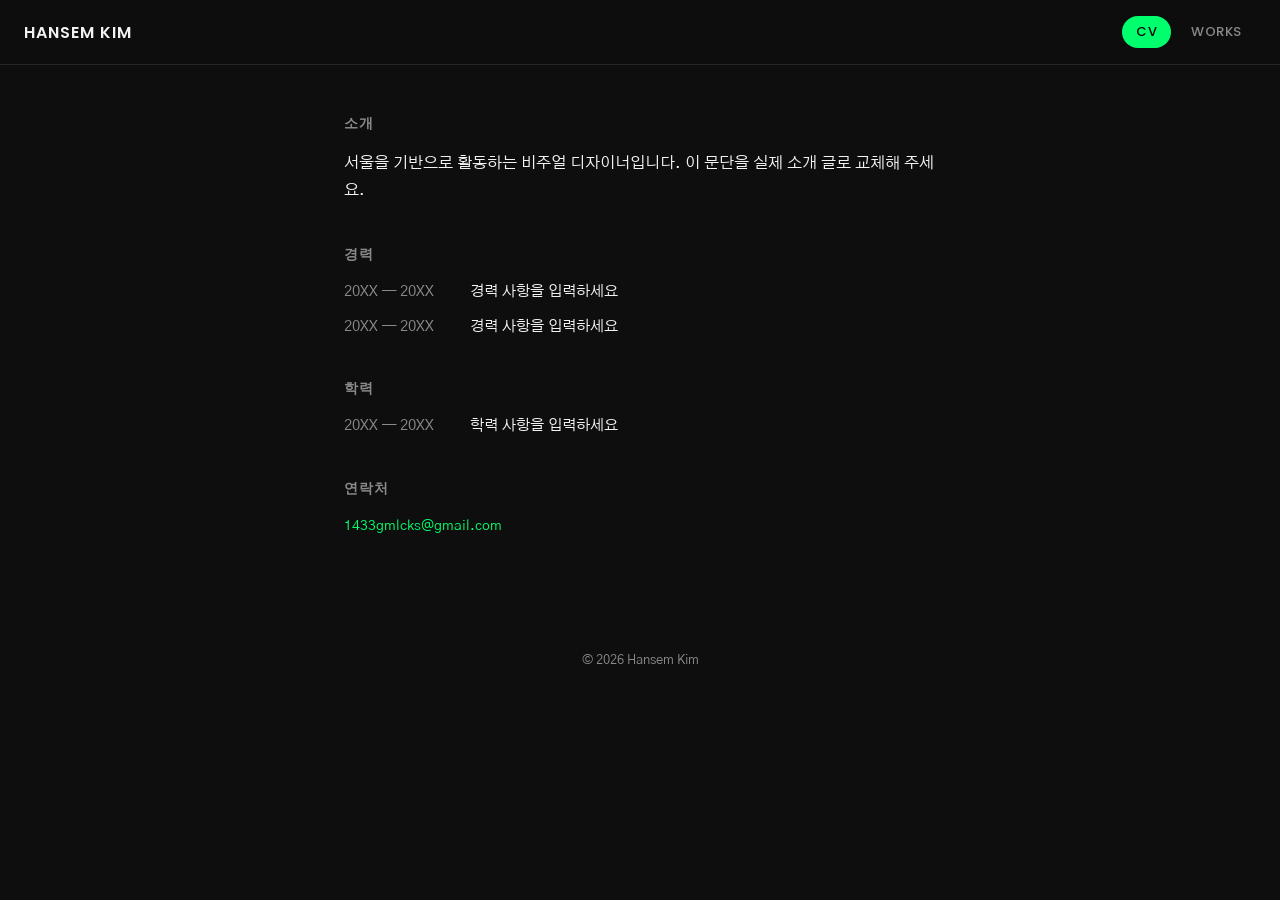
==== cv.html @ 02205abd "Rework nav to CV/WORKS tabs, drop i18n/categories, per-project image folders - GNB is now just Logo " ====
<!DOCTYPE html>
<html lang="ko">
<head>
<meta charset="UTF-8">
<meta name="viewport" content="width=device-width, initial-scale=1.0">
<title>Hansem Kim — CV</title>
<meta name="description" content="Hansem Kim — CV.">
<link href="https://fonts.googleapis.com/css2?family=Poppins:wght@300;400;500;600;700&family=Gothic+A1:wght@400;500;600;700;800&display=swap" rel="stylesheet">
<link rel="stylesheet" href="styles.css">
</head>
<body>

<header class="site-header">
  <a class="logo" href="index.html">HANSEM KIM</a>
  <nav class="gnb">
    <a class="gnb-link active" href="cv.html">CV</a>
    <a class="gnb-link" href="index.html">WORKS</a>
  </nav>
</header>

<main class="cv-page">
  <section class="cv-section">
    <h2>소개</h2>
    <p>서울을 기반으로 활동하는 비주얼 디자이너입니다. 이 문단을 실제 소개 글로 교체해 주세요.</p>
  </section>

  <section class="cv-section">
    <h2>경력</h2>
    <ul class="cv-list">
      <li>
        <span class="cv-period">20XX — 20XX</span>
        <span class="cv-entry">경력 사항을 입력하세요</span>
      </li>
      <li>
        <span class="cv-period">20XX — 20XX</span>
        <span class="cv-entry">경력 사항을 입력하세요</span>
      </li>
    </ul>
  </section>

  <section class="cv-section">
    <h2>학력</h2>
    <ul class="cv-list">
      <li>
        <span class="cv-period">20XX — 20XX</span>
        <span class="cv-entry">학력 사항을 입력하세요</span>
      </li>
    </ul>
  </section>

  <section class="cv-section">
    <h2>연락처</h2>
    <a class="contact-link" href="mailto:1433gmlcks@gmail.com">1433gmlcks@gmail.com</a>
  </section>
</main>

<footer class="footer">
  <p>&copy; <span id="year"></span> Hansem Kim</p>
</footer>

<script>
  document.getElementById("year").textContent = new Date().getFullYear();
</script>
</body>
</html>
---- styles.css ----
:root {
  --bg: #0e0e0e;
  --fg: #f2f2f2;
  --muted: #8a8a8a;
  --accent: #00ff6d;
  --border: #262626;
  --header-h: 64px;
}

* {
  box-sizing: border-box;
}

html {
  scroll-behavior: smooth;
}

body {
  margin: 0;
  background-color: var(--bg);
  color: var(--fg);
  font-family: "Gothic A1", "Poppins", sans-serif;
  font-weight: 400;
}

::selection {
  color: #000;
  background: var(--accent);
}

::-webkit-scrollbar {
  width: 0;
  background: transparent;
}

a {
  color: inherit;
  text-decoration: none;
}

/* Header */

.site-header {
  position: sticky;
  top: 0;
  display: flex;
  align-items: center;
  justify-content: space-between;
  gap: 16px;
  min-height: var(--header-h);
  padding: 16px 24px;
  background: rgba(14, 14, 14, 0.9);
  backdrop-filter: blur(8px);
  border-bottom: 1px solid var(--border);
  z-index: 1000;
}

.logo {
  font-family: "Poppins", sans-serif;
  font-weight: 600;
  font-size: 16px;
  letter-spacing: 0.06em;
  white-space: nowrap;
}

.gnb {
  display: flex;
  align-items: center;
  gap: 6px;
}

.gnb-link {
  font-family: "Poppins", sans-serif;
  font-size: 13px;
  font-weight: 500;
  letter-spacing: 0.04em;
  color: var(--muted);
  padding: 6px 14px;
  border-radius: 999px;
  transition: color 0.15s ease, background-color 0.15s ease;
}

.gnb-link:hover {
  color: var(--fg);
}

.gnb-link.active {
  color: #000;
  background-color: var(--accent);
}

/* Grid */

.grid {
  display: grid;
  grid-template-columns: repeat(4, 1fr);
  gap: 4px;
  padding: 24px;
}

.item {
  display: flex;
  flex-direction: column;
}

.item-media {
  display: block;
  width: 100%;
  background-color: #1a1a1a;
  aspect-ratio: 4 / 3;
  overflow: hidden;
  position: relative;
}

.item-media img {
  width: 100%;
  height: 100%;
  object-fit: cover;
  display: block;
  transition: transform 0.3s ease;
}

.item-media:hover img {
  transform: scale(1.04);
}

.item-title {
  font-size: 14px;
  line-height: 1.4;
  padding: 10px 2px 4px;
  margin: 0;
  color: var(--fg);
}

/* CV page */

.cv-page {
  max-width: 640px;
  margin: 0 auto;
  padding: 48px 24px 24px;
}

.cv-section {
  padding-bottom: 40px;
}

.cv-section h2 {
  font-family: "Poppins", sans-serif;
  font-weight: 600;
  font-size: 14px;
  letter-spacing: 0.08em;
  text-transform: uppercase;
  color: var(--muted);
  margin: 0 0 16px;
}

.cv-section p {
  font-size: 16px;
  line-height: 1.7;
  color: var(--fg);
  margin: 0;
}

.cv-list {
  list-style: none;
  margin: 0;
  padding: 0;
  display: flex;
  flex-direction: column;
  gap: 12px;
}

.cv-list li {
  display: flex;
  gap: 16px;
  font-size: 15px;
  line-height: 1.5;
}

.cv-period {
  flex-shrink: 0;
  width: 110px;
  color: var(--muted);
}

.cv-entry {
  color: var(--fg);
}

.contact-link {
  display: inline-block;
  font-size: 14px;
  color: var(--accent);
  border-bottom: 1px solid transparent;
}

.contact-link:hover {
  border-bottom-color: var(--accent);
}

/* Footer */

.footer {
  text-align: center;
  color: var(--muted);
  font-size: 13px;
  padding: 40px 24px;
}

/* Work detail page */

.detail-top {
  max-width: 900px;
  margin: 0 auto;
  padding: 32px 24px 0;
}

.back-link {
  font-size: 14px;
  color: var(--muted);
}

.back-link:hover {
  color: var(--fg);
}

.detail {
  max-width: 900px;
  margin: 0 auto;
  padding: 20px 24px 64px;
}

.detail-title {
  font-size: clamp(22px, 3vw, 32px);
  font-weight: 600;
  line-height: 1.3;
  margin: 0 0 20px;
  color: var(--fg);
}

.detail-description {
  font-size: 16px;
  line-height: 1.7;
  color: var(--fg);
  max-width: 640px;
  margin: 0 0 32px;
}

.detail-gallery {
  display: flex;
  flex-direction: column;
  gap: 16px;
}

.detail-gallery img {
  width: 100%;
  height: auto;
  display: block;
  background-color: #1a1a1a;
}

.not-found {
  max-width: 900px;
  margin: 0 auto;
  padding: 64px 24px;
  color: var(--muted);
  font-size: 16px;
}

/* Responsive */

@media (max-width: 1100px) {
  .grid {
    grid-template-columns: repeat(3, 1fr);
  }
}

@media (max-width: 800px) {
  .grid {
    grid-template-columns: repeat(2, 1fr);
  }

  .site-header {
    padding: 12px 16px;
  }
}

@media (max-width: 480px) {
  .grid {
    grid-template-columns: 1fr;
    padding: 12px;
  }

  .site-header {
    padding: 10px 12px;
  }

  .gnb-link {
    padding: 6px 10px;
  }

  .cv-list li {
    flex-direction: column;
    gap: 2px;
  }

  .cv-period {
    width: auto;
  }
}
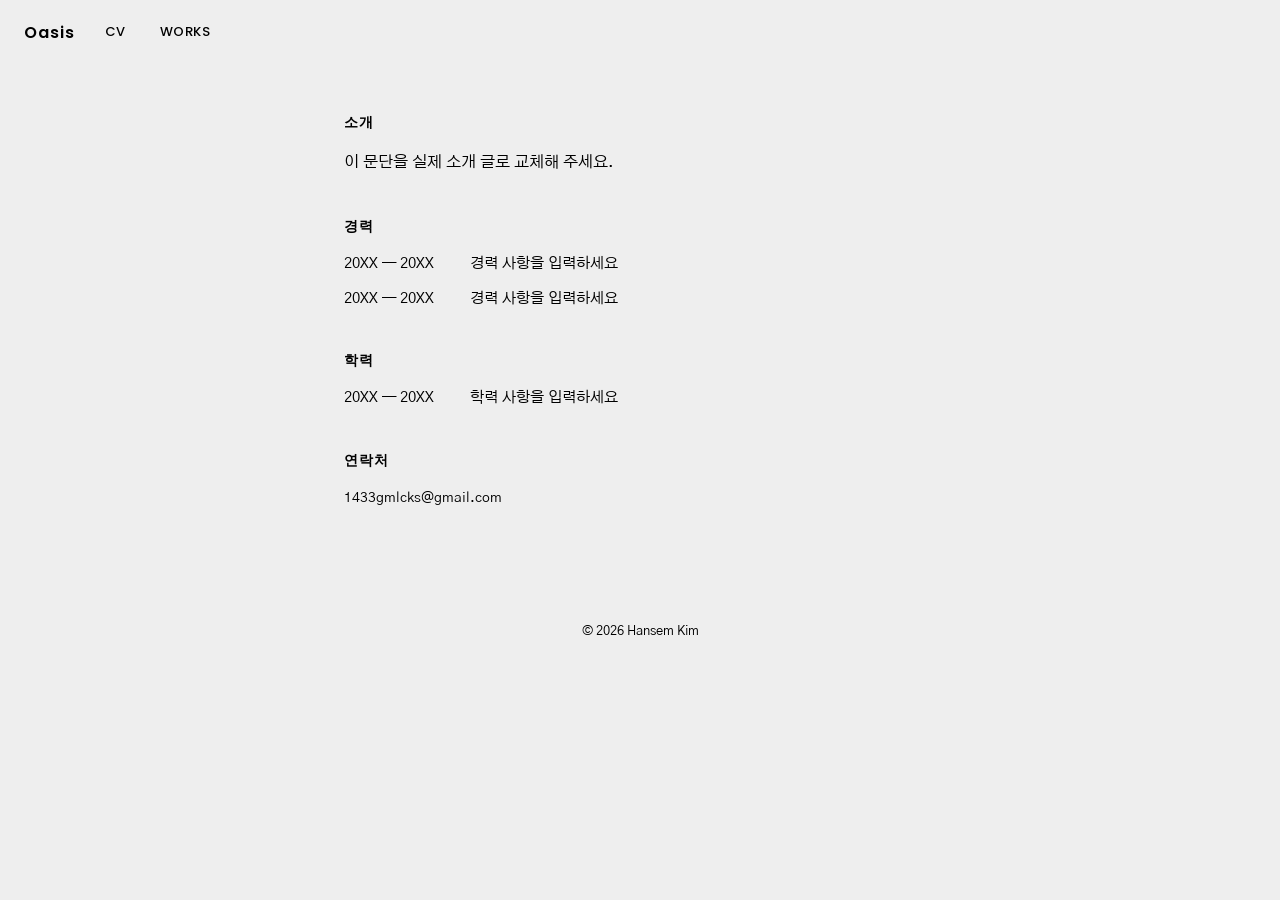
==== commit 14e56b23: "정렬, 간격 등 수정" ====
--- a/cv.html
+++ b/cv.html
@@ -11,7 +11,7 @@
 <body>
 
 <header class="site-header">
-  <a class="logo" href="index.html">HANSEM KIM</a>
+  <a class="logo" href="index.html">Oasis</a>
   <nav class="gnb">
     <a class="gnb-link active" href="cv.html">CV</a>
     <a class="gnb-link" href="index.html">WORKS</a>
@@ -21,7 +21,7 @@
 <main class="cv-page">
   <section class="cv-section">
     <h2>소개</h2>
-    <p>서울을 기반으로 활동하는 비주얼 디자이너입니다. 이 문단을 실제 소개 글로 교체해 주세요.</p>
+    <p>이 문단을 실제 소개 글로 교체해 주세요.</p>
   </section>
 
   <section class="cv-section">
--- a/styles.css
+++ b/styles.css
@@ -1,9 +1,4 @@
 :root {
-  --bg: #0e0e0e;
-  --fg: #f2f2f2;
-  --muted: #8a8a8a;
-  --accent: #00ff6d;
-  --border: #262626;
   --header-h: 64px;
 }
 
@@ -17,20 +12,9 @@
 
 body {
   margin: 0;
-  background-color: var(--bg);
-  color: var(--fg);
   font-family: "Gothic A1", "Poppins", sans-serif;
   font-weight: 400;
-}
-
-::selection {
-  color: #000;
-  background: var(--accent);
-}
-
-::-webkit-scrollbar {
-  width: 0;
-  background: transparent;
+  background-color: #eee;
 }
 
 a {
@@ -45,13 +29,10 @@
   top: 0;
   display: flex;
   align-items: center;
-  justify-content: space-between;
+  justify-content: left;
   gap: 16px;
   min-height: var(--header-h);
   padding: 16px 24px;
-  background: rgba(14, 14, 14, 0.9);
-  backdrop-filter: blur(8px);
-  border-bottom: 1px solid var(--border);
   z-index: 1000;
 }
 
@@ -74,54 +55,39 @@
   font-size: 13px;
   font-weight: 500;
   letter-spacing: 0.04em;
-  color: var(--muted);
   padding: 6px 14px;
-  border-radius: 999px;
-  transition: color 0.15s ease, background-color 0.15s ease;
-}
-
-.gnb-link:hover {
-  color: var(--fg);
-}
-
-.gnb-link.active {
-  color: #000;
-  background-color: var(--accent);
 }
 
 /* Grid */
 
 .grid {
-  display: grid;
-  grid-template-columns: repeat(4, 1fr);
-  gap: 4px;
+  --cols: 4;
+  --gap: 12px;
+  display: flex;
+  flex-wrap: wrap;
+  gap: var(--gap);
   padding: 24px;
 }
 
 .item {
   display: flex;
   flex-direction: column;
+  flex: 0 0 calc((100% - (var(--cols) - 1) * var(--gap)) / var(--cols));
+}
+
+.item-small {
+  flex-basis: calc((100% - (var(--cols) - 1) * var(--gap)) / var(--cols) * 3 / 5);
 }
 
 .item-media {
   display: block;
   width: 100%;
-  background-color: #1a1a1a;
-  aspect-ratio: 4 / 3;
-  overflow: hidden;
-  position: relative;
 }
 
 .item-media img {
   width: 100%;
-  height: 100%;
-  object-fit: cover;
+  height: auto;
   display: block;
-  transition: transform 0.3s ease;
-}
-
-.item-media:hover img {
-  transform: scale(1.04);
 }
 
 .item-title {
@@ -129,7 +95,15 @@
   line-height: 1.4;
   padding: 10px 2px 4px;
   margin: 0;
-  color: var(--fg);
+  text-align: left;
+}
+
+.item-tags {
+  font-size: 12px;
+  line-height: 1.4;
+  padding: 0 2px 24px;
+  margin: 0;
+  text-align: left;
 }
 
 /* CV page */
@@ -150,14 +124,12 @@
   font-size: 14px;
   letter-spacing: 0.08em;
   text-transform: uppercase;
-  color: var(--muted);
   margin: 0 0 16px;
 }
 
 .cv-section p {
   font-size: 16px;
   line-height: 1.7;
-  color: var(--fg);
   margin: 0;
 }
 
@@ -180,104 +152,90 @@
 .cv-period {
   flex-shrink: 0;
   width: 110px;
-  color: var(--muted);
-}
-
-.cv-entry {
-  color: var(--fg);
 }
 
 .contact-link {
   display: inline-block;
   font-size: 14px;
-  color: var(--accent);
-  border-bottom: 1px solid transparent;
-}
-
-.contact-link:hover {
-  border-bottom-color: var(--accent);
 }
 
 /* Footer */
 
 .footer {
   text-align: center;
-  color: var(--muted);
   font-size: 13px;
   padding: 40px 24px;
 }
 
-/* Work detail page */
-
-.detail-top {
-  max-width: 900px;
-  margin: 0 auto;
-  padding: 32px 24px 0;
+/* Work detail page: fixed left info panel + scrolling right image column */
+
+.detail-layout {
+  display: flex;
 }
 
 .back-link {
   font-size: 14px;
-  color: var(--muted);
-}
-
-.back-link:hover {
-  color: var(--fg);
-}
-
-.detail {
-  max-width: 900px;
-  margin: 0 auto;
-  padding: 20px 24px 64px;
+}
+
+.detail-info {
+  position: fixed;
+  top: var(--header-h);
+  left: 0;
+  width: 38%;
+  height: calc(100vh - var(--header-h));
+  overflow: hidden;
+  padding: 32px 24px;
 }
 
 .detail-title {
   font-size: clamp(22px, 3vw, 32px);
   font-weight: 600;
   line-height: 1.3;
-  margin: 0 0 20px;
-  color: var(--fg);
+  margin: 20px 0 20px;
+}
+
+.detail-date {
+  font-size: 14px;
+  margin: 0 0 8px;
+}
+
+.detail-tags {
+  font-size: 13px;
+  margin: 0 0 24px;
 }
 
 .detail-description {
   font-size: 16px;
   line-height: 1.7;
-  color: var(--fg);
-  max-width: 640px;
-  margin: 0 0 32px;
-}
-
-.detail-gallery {
+  margin: 0;
+}
+
+.detail-images {
+  width: 62%;
+  margin-left: 38%;
   display: flex;
   flex-direction: column;
   gap: 16px;
 }
 
-.detail-gallery img {
+.detail-images img,
+.detail-images video {
   width: 100%;
   height: auto;
   display: block;
-  background-color: #1a1a1a;
-}
-
-.not-found {
-  max-width: 900px;
-  margin: 0 auto;
-  padding: 64px 24px;
-  color: var(--muted);
-  font-size: 16px;
 }
 
 /* Responsive */
 
 @media (max-width: 1100px) {
   .grid {
-    grid-template-columns: repeat(3, 1fr);
+    --cols: 3;
   }
 }
 
 @media (max-width: 800px) {
   .grid {
-    grid-template-columns: repeat(2, 1fr);
+    --cols: 2;
   }
 
   .site-header {
@@ -285,10 +243,35 @@
   }
 }
 
+@media (max-width: 767px) {
+  .detail-layout {
+    display: block;
+  }
+
+  .detail-info {
+    position: static;
+    width: 100%;
+    height: auto;
+    overflow: visible;
+    padding: 24px;
+  }
+
+  .detail-images {
+    width: 100%;
+    margin-left: 0;
+    padding: 0 24px 24px;
+  }
+}
+
 @media (max-width: 480px) {
   .grid {
-    grid-template-columns: 1fr;
+    --cols: 1;
     padding: 12px;
+  }
+
+  .item,
+  .item-small {
+    flex-basis: 100%;
   }
 
   .site-header {
